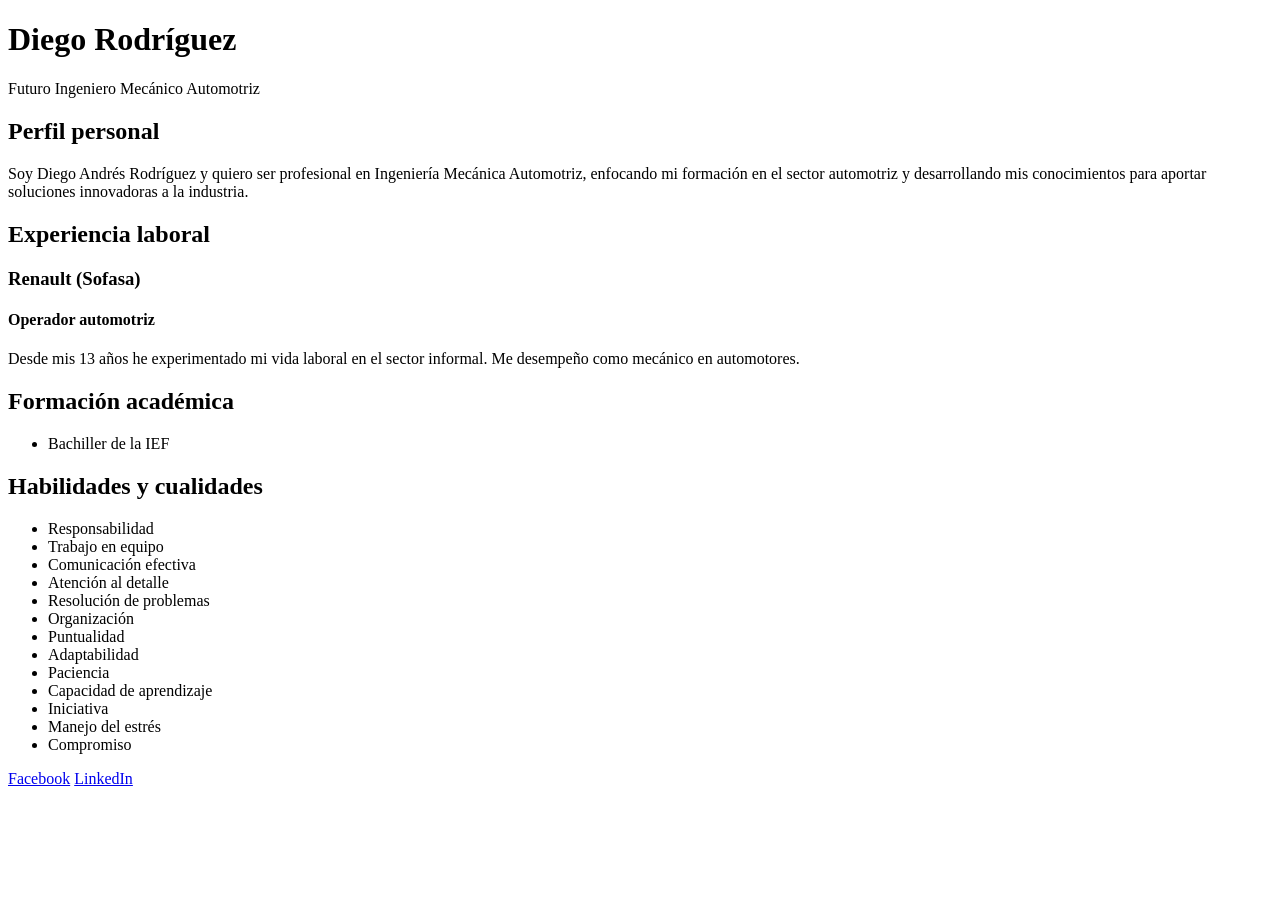
==== curriculum.html @ 3742f72c "Update and rename Curriculum to curriculum.html actualización archivo curriculum" ====
<!DOCTYPE html>
<html lang="es">
<head>
    <meta charset="UTF-8">
    <meta name="viewport" content="width=device-width, initial-scale=1.0">
    <title>Mi Curriculum - Diego Rodríguez</title>   
</head>

<body>

<div class="contenedor">

    <header>
        <h1>Diego Rodríguez</h1>
        <p>Futuro Ingeniero Mecánico Automotriz</p>
    </header>

    <section>
        <h2>Perfil personal</h2>
        <p>
            Soy Diego Andrés Rodríguez y quiero ser profesional en
            Ingeniería Mecánica Automotriz, enfocando mi formación
            en el sector automotriz y desarrollando mis conocimientos
            para aportar soluciones innovadoras a la industria.
        </p>
    </section>

    <section>
        <h2>Experiencia laboral</h2>
        <h3>Renault (Sofasa)</h3>
        <h4>Operador automotriz</h4>
        <p>
            Desde mis 13 años he experimentado mi vida laboral
            en el sector informal. Me desempeño como mecánico
            en automotores.
        </p>
    </section>

    <section>
        <h2>Formación académica</h2>
        <ul>
            <li>Bachiller de la IEF</li>
        </ul>
    </section>

    <section>
        <h2>Habilidades y cualidades</h2>
        <ul>
            <li>Responsabilidad</li>
            <li>Trabajo en equipo</li>
            <li>Comunicación efectiva</li>
            <li>Atención al detalle</li>
            <li>Resolución de problemas</li>
            <li>Organización</li>
            <li>Puntualidad</li>
            <li>Adaptabilidad</li>
            <li>Paciencia</li>
            <li>Capacidad de aprendizaje</li>
            <li>Iniciativa</li>
            <li>Manejo del estrés</li>
            <li>Compromiso</li>
        </ul>
    </section>

    <footer>
        <a href="#">Facebook</a>
        <a href="#">LinkedIn</a>
    </footer>

</div>

</body>
</html>
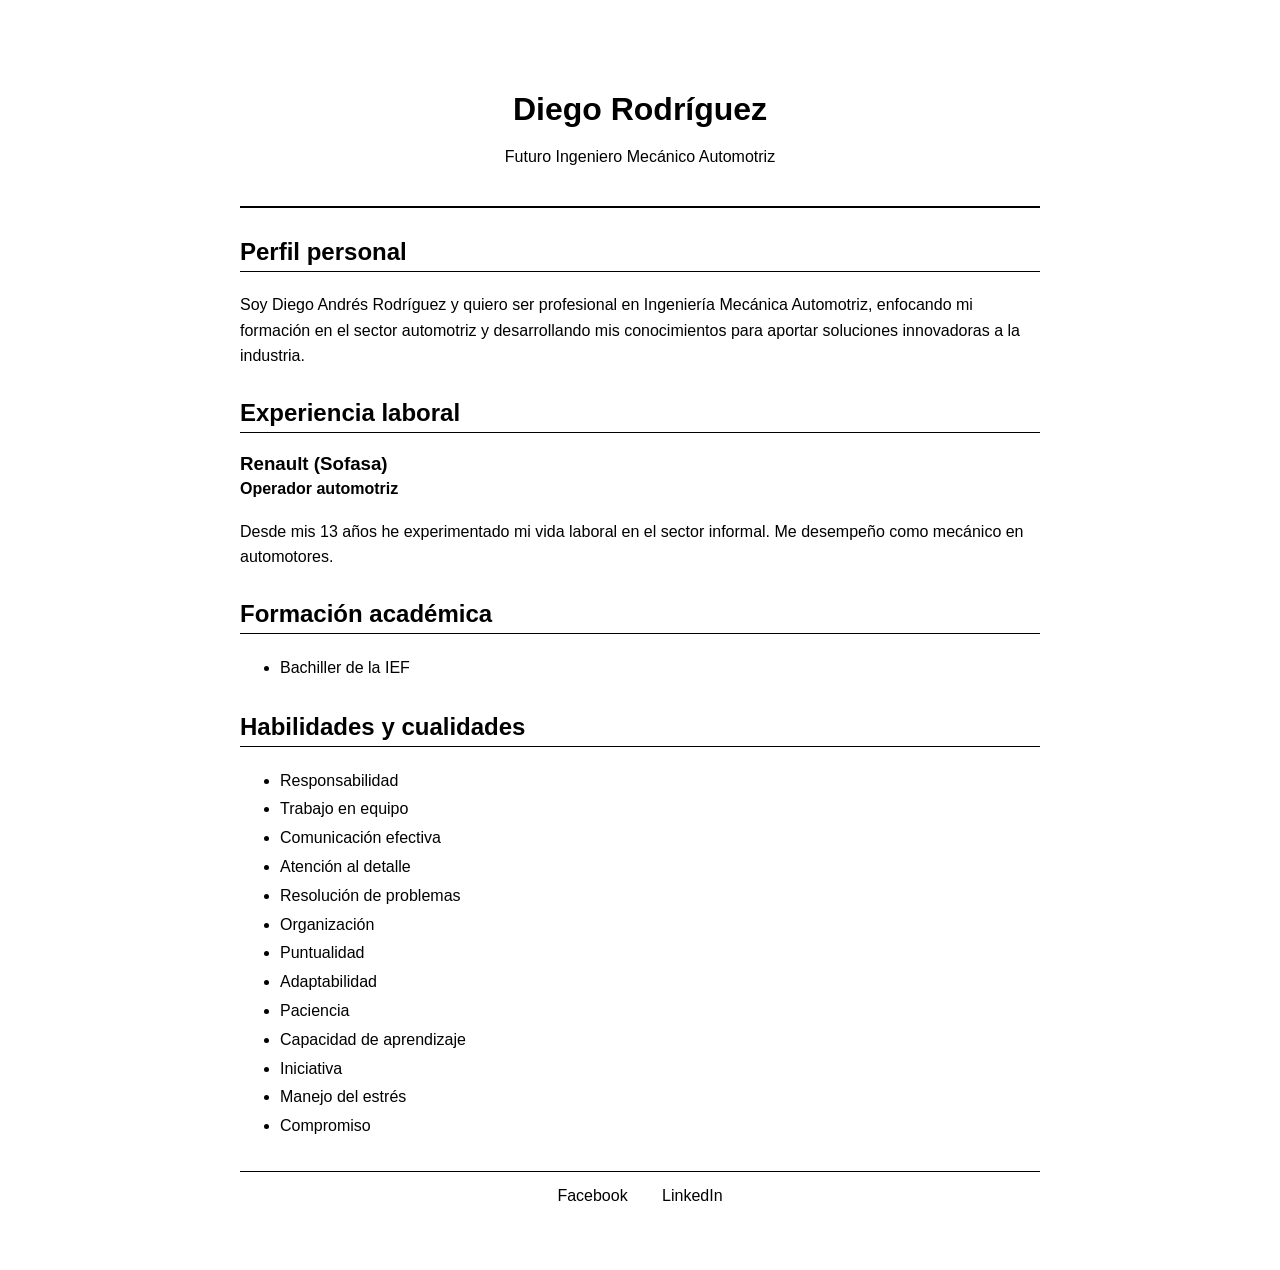
==== commit 0d1629d3: "Update curriculum.html agregar estilos a curriculum" ====
--- a/curriculum.html
+++ b/curriculum.html
@@ -4,7 +4,8 @@
 <head>
     <meta charset="UTF-8">
     <meta name="viewport" content="width=device-width, initial-scale=1.0">
-    <title>Mi Curriculum - Diego Rodríguez</title>   
+    <title>Mi Curriculum - Diego Rodríguez</title>
+    <link href="css/currículum.css" rel="stylesheet">
 </head>
 
 <body>
--- a/css/currículum.css
+++ b/css/currículum.css
@@ -0,0 +1,57 @@
+        body {
+            font-family: Arial, sans-serif;
+            background-color: white;
+            color: black;
+            margin: 30px;
+        }
+
+        .contenedor {
+            max-width: 800px;
+            margin: auto;
+            padding: 20px;
+        }
+
+        header {
+            text-align: center;
+            padding: 20px;
+            border-bottom: 2px solid black;
+        }
+
+        h1 {
+            margin-bottom: 5px;
+        }
+
+        h2 {
+            border-bottom: 1px solid black;
+            padding-bottom: 5px;
+            margin-top: 30px;
+        }
+
+        h3 {
+            margin-bottom: 5px;
+        }
+
+        h4 {
+            margin-top: 5px;
+        }
+
+        p {
+            line-height: 1.6;
+        }
+
+        ul {
+            line-height: 1.8;
+        }
+
+        footer {
+            text-align: center;
+            margin-top: 30px;
+            padding: 15px;
+            border-top: 1px solid black;
+        }
+
+        footer a {
+            color: black;
+            text-decoration: none;
+            margin: 0 15px;
+        }
